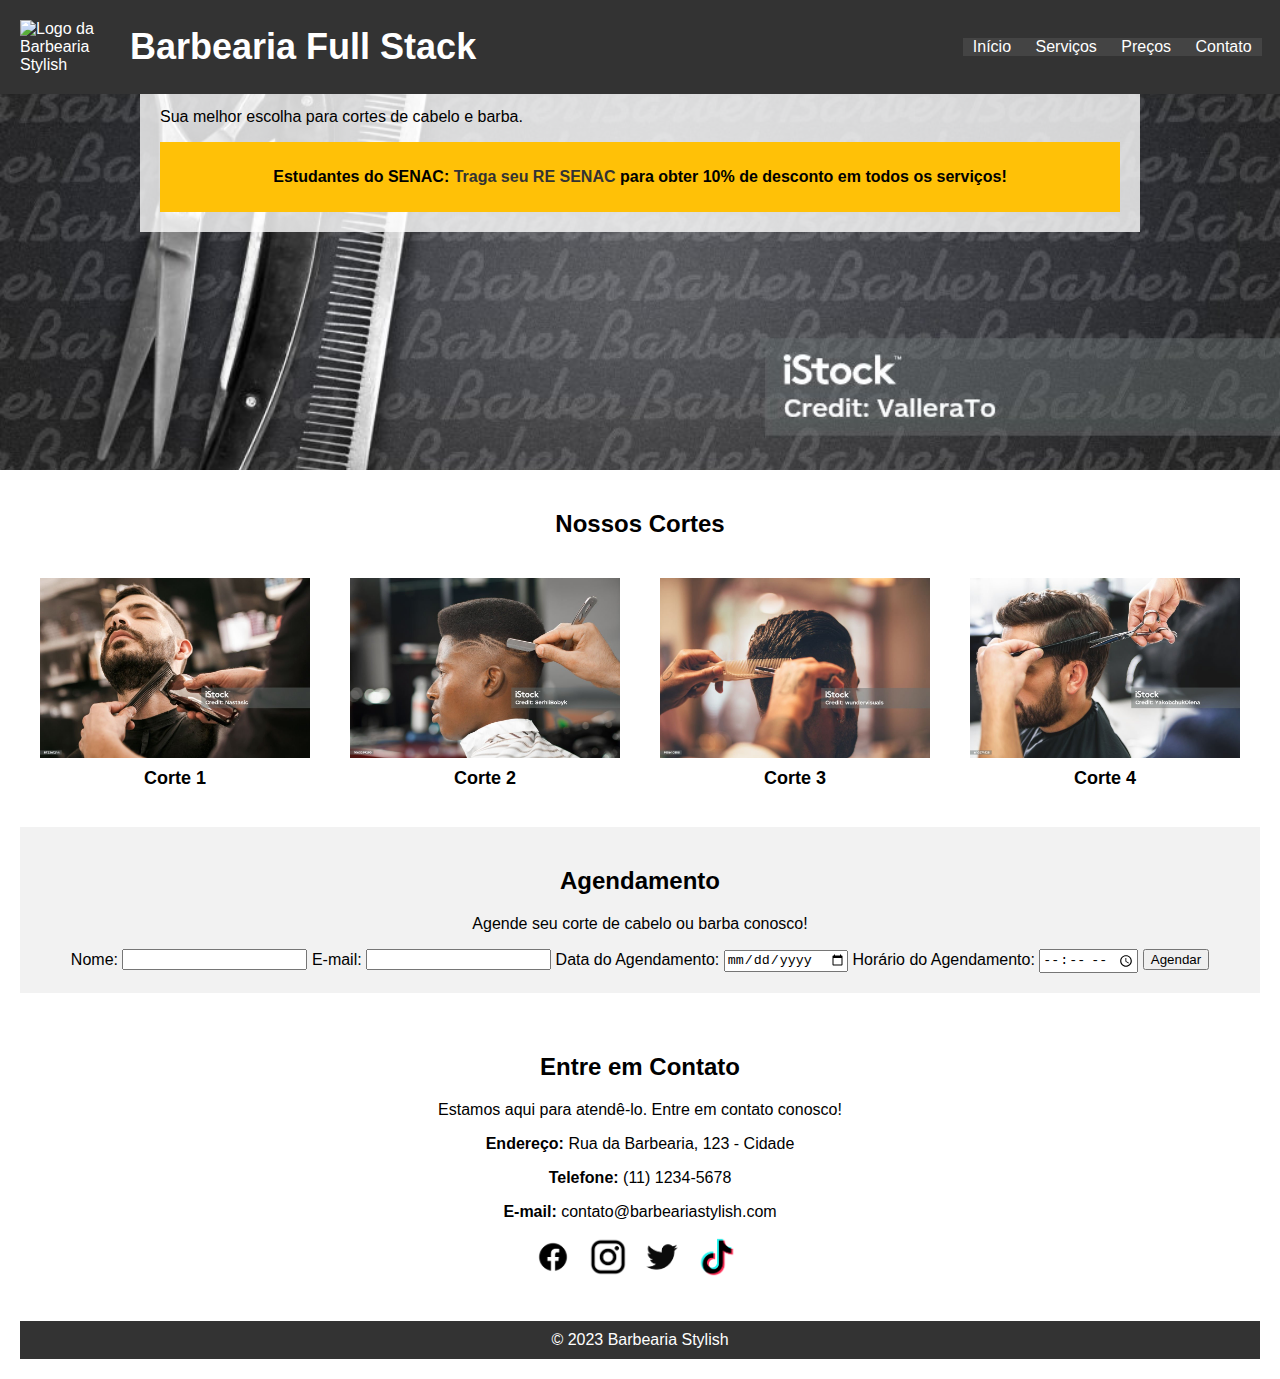
==== index copy.html @ 32a2c8d0 "Commit_09-10" ====
<!DOCTYPE html>
<html lang="pt-BR">
<head>
    <meta charset="UTF-8">
    <meta name="viewport" content="width=device-width, initial-scale=1.0">
    <link rel="stylesheet" href="css/styles.css">
    <title>Barbearia Full Stack</title>
</head>
<body>
    <header>
        <div class="logo">
            <img src="logo.png" alt="Logo da Barbearia Stylish">
            <h1>Barbearia Full Stack</h1>
        </div>
        <nav>
            <a href="#">Início</a>
            <a href="#">Serviços</a>
            <a href="#">Preços</a>
            <a href="#">Contato</a>
        </nav>
    </header>
    <!-- Adicione uma seção com a imagem de fundo -->
    <section class="background-image">
        <div class="container">
            <h2>Bem-vindo à Barbearia Full Stack</h2>
            <p>Sua melhor escolha para cortes de cabelo e barba.</p>
            <div class="promo">
                <p>Estudantes do SENAC: <a href="#">Traga seu RE SENAC</a> para obter 10% de desconto em todos os serviços!</p>
                
            </div>
        </div>
    </section>

   <!-- Seção de Opções de Cortes -->
<section class="cuts">
    <h2>Nossos Cortes</h2>
    <div class="cut-options">
        <div class="cut-option">
            <img src="img/corte1.jpg" alt="Corte 1">
            <h3>Corte 1</h3>
        </div>
        <div class="cut-option">
            <img src="img/corte2.jpg" alt="Corte 2">
            <h3>Corte 2</h3>
        </div>
        <div class="cut-option">
            <img src="img/corte3.jpg" alt="Corte 3">
            <h3>Corte 3</h3>
        </div>
        <div class="cut-option">
            <img src="img/corte4.jpg" alt="Corte 4">
            <h3>Corte 4</h3>
        </div>
    </div>

    <!-- Seção de agendamento  -->
    <section class="booking">
        <h2>Agendamento</h2>
        <p>Agende seu corte de cabelo ou barba conosco!</p>
        <form class="booking-form" action="processar_agendamento.php" method="POST">
            <label for="name">Nome:</label>
            <input type="text" id="name" name="name" required>

            <label for="email">E-mail:</label>
            <input type="email" id="email" name="email" required>

            <label for="date">Data do Agendamento:</label>
            <input type="date" id="date" name="date" required>

            <label for="time">Horário do Agendamento:</label>
            <input type="time" id="time" name="time" required>

            <button type="submit">Agendar</button>
        </form>
    </section>

    <!-- Seção de Contato e Redes Sociais -->
<section class="contact">
    <div class="container">
        <h2>Entre em Contato</h2>
        <p>Estamos aqui para atendê-lo. Entre em contato conosco!</p>

        <!-- Informações de Contato -->
        <div class="contact-info">
            <p><strong>Endereço:</strong> Rua da Barbearia, 123 - Cidade</p>
            <p><strong>Telefone:</strong> (11) 1234-5678</p>
            <p><strong>E-mail:</strong> contato@barbeariastylish.com</p>
        </div>

        <!-- Links para Redes Sociais -->
        <div class="social-links">
            <a href="https://www.facebook.com/seupagefacebook" target="_blank"><img src="img/facebook.png" alt="Facebook" class="social-icon"></a>
            <a href="https://www.instagram.com/seuinstagram" target="_blank"><img src="img/instagram.png" alt="Instagram" class="social-icon"></a>
            <a href="https://www.twitter.com/seutwitter" target="_blank"><img src="img/twiter.png" alt="Twitter" class="social-icon"></a>
            <a href="https://www.tiktok.com/" target="_blank"><img src="img/tiktok.png" alt="Twitter" class="social-icon"></a>
        </div>
    </div>
</section>

<!-- ... código posterior ... -->
    <footer>
        &copy; 2023 Barbearia Stylish
    </footer>
</body>
</html>
---- css/styles.css ----
body {
    font-family: Arial, sans-serif;
    margin: 0;
    padding: 0;
    background-color: #f2f2f2; /* Cor de fundo do body */
}

header {
    background-color: #333;
    color: #fff;
    display: flex;
    justify-content: space-between;
    align-items: center;
    padding: 20px;
    position: fixed; /* Fixar o cabeçalho */
    top: 0; /* Posicionar no topo da página */
    width: 97%; /* Largura total */
    z-index: 100; /* Defina um índice de sobreposição alto para que fique acima do conteúdo */
}

.logo {
    display: flex;
    align-items: center;
}

.logo img {
    max-width: 100px;
    margin-right: 10px;
}

h1 {
    margin: 0;
    font-size: 36px;
}

nav {
    background-color: #444;
    color: #fff;
}

nav a {
    text-decoration: none;
    color: #fff;
    margin: 10px;
}

/* Estilize a seção de imagem de fundo */
.background-image {
    background-image: url('../img/background-image.jpg'); /* Caminho para a imagem de fundo na pasta "img" */
    background-size: cover;
    background-position: center;
    background-repeat: no-repeat;
    height: 50vh; /* Altura de 50% da tela */
}

.container {
    max-width: 960px;
    margin: 20px auto;
    padding: 20px;
    background-color: rgba(255, 255, 255, 0.8); /* Fundo semitransparente */
}

.promo {
    background-color: #ffc107;
    padding: 10px;
    text-align: center;
    font-weight: bold;
}

.promo a {
    text-decoration: none;
    color: #333;
}

footer {
    background-color: #333;
    color: #fff;
    text-align: center;
    padding: 10px;
}

/* Estilos para a seção de Opções de Cortes */
.cuts {
    background-color: #fff;
    padding: 20px;
    text-align: center;
}

.cuts h2 {
    margin-bottom: 20px;
    font-size: 24px;
}

.cut-options {
    display: flex; /* Alterado para flex para alinhar as opções na horizontal */
    justify-content: center; /* Centraliza horizontalmente as opções */
    flex-wrap: wrap; /* Permite que as opções se quebrem para a próxima linha */
}

.cut-option {
    margin: 20px;
    position: relative;
    transition: transform 0.3s ease-in-out;
    flex: 1; /* Distribui igualmente o espaço disponível entre as opções */
    max-width: 300px; /* Defina a largura máxima desejada para cada opção */
}

/* Estilo para as imagens de corte */
.cut-option img {
    max-width: 100%;
    height: auto;
    width: 100%; /* Preenche horizontalmente o contêiner pai */
    display: block;
}

.cut-option h3 {
    margin-top: 10px;
    font-size: 18px;
}

.cut-option:hover {
    transform: scale(1.1);
}

/* Estilos para a seção de Opções de Cortes */
.cuts {
    background-color: #fff;
    padding: 20px;
    text-align: center;
}

.cuts h2 {
    margin-bottom: 20px;
    font-size: 24px;
}

.cut-options {
    display: flex;
    flex-wrap: nowrap; /* Impede que as opções quebrem para a próxima linha */
    overflow-x: auto; /* Adiciona uma barra de rolagem horizontal se necessário */
    justify-content: flex-start; /* Alinha as opções à esquerda */
}

.cut-option {
    margin-right: 20px; /* Adicione margem entre as opções para espaçamento */
    position: relative;
    transition: transform 0.3s ease-in-out;
    max-width: 300px; /* Largura máxima das opções */
}

/* Estilo para as imagens de corte */
.cut-option img {
    max-width: 100%;
    height: auto;
    width: 100%;
    display: block;
}

.cut-option h3 {
    margin-top: 10px;
    font-size: 18px;
}

.cut-option:hover {
    transform: scale(1.1);
}

.booking {
    background-color: #f2f2f2;
    padding: 20px;
    text-align: center;
}

/* Estilize o seu formulário de agendamento aqui */


/* Estilize os logotipos das redes sociais */
.social-icon {
    width: 40px; /* Defina o tamanho desejado */
    height: 40px;
    margin-right: 10px; /* Adicione margem à direita para separar os ícones */
}

/* Estilos para a seção de Preços */
.prices {
    background-image: url('../img/background-image.jpg'); /* Substitua 'sua-imagem.jpg' pelo nome da sua imagem de fundo na pasta 'img' */
    background-size: cover;
    background-position: center;
    padding: 20px;
    text-align: center;
    color: #fff; /* Adicione uma cor de texto legível */
}
.prices h2 {
    font-size: 24px;
    margin-bottom: 20px;
}

.price-table {
    width: 100%;
    max-width: 600px;
    margin: 0 auto;
    border-collapse: collapse;
    text-align: left;
    background-color: rgba(0, 0, 0, 0.6); /* Cor de fundo com transparência para destacar o texto */
}

.price-table th,
.price-table td {
    padding: 10px 15px;
    border-bottom: 1px solid #ccc;
    color: #fff; /* Adicione uma cor de texto legível */
}

.price-table th {
    background-color: #333;
}

.price-table tbody tr:nth-child(even) {
    background-color: rgba(0, 0, 0, 0.3); /* Cor de fundo com transparência para destacar o texto */
}
Certifique-se de substituir 'caminho/para/sua/imagem.jpg' pelo caminho real da sua imagem de fundo. Isso aplicará a imagem de fundo à seção de preços e estilizará a tabela de preços para ter um fundo semitransparente, tornando o texto visível. Ajuste as cores e estilos de acordo com as preferências de design do seu site.
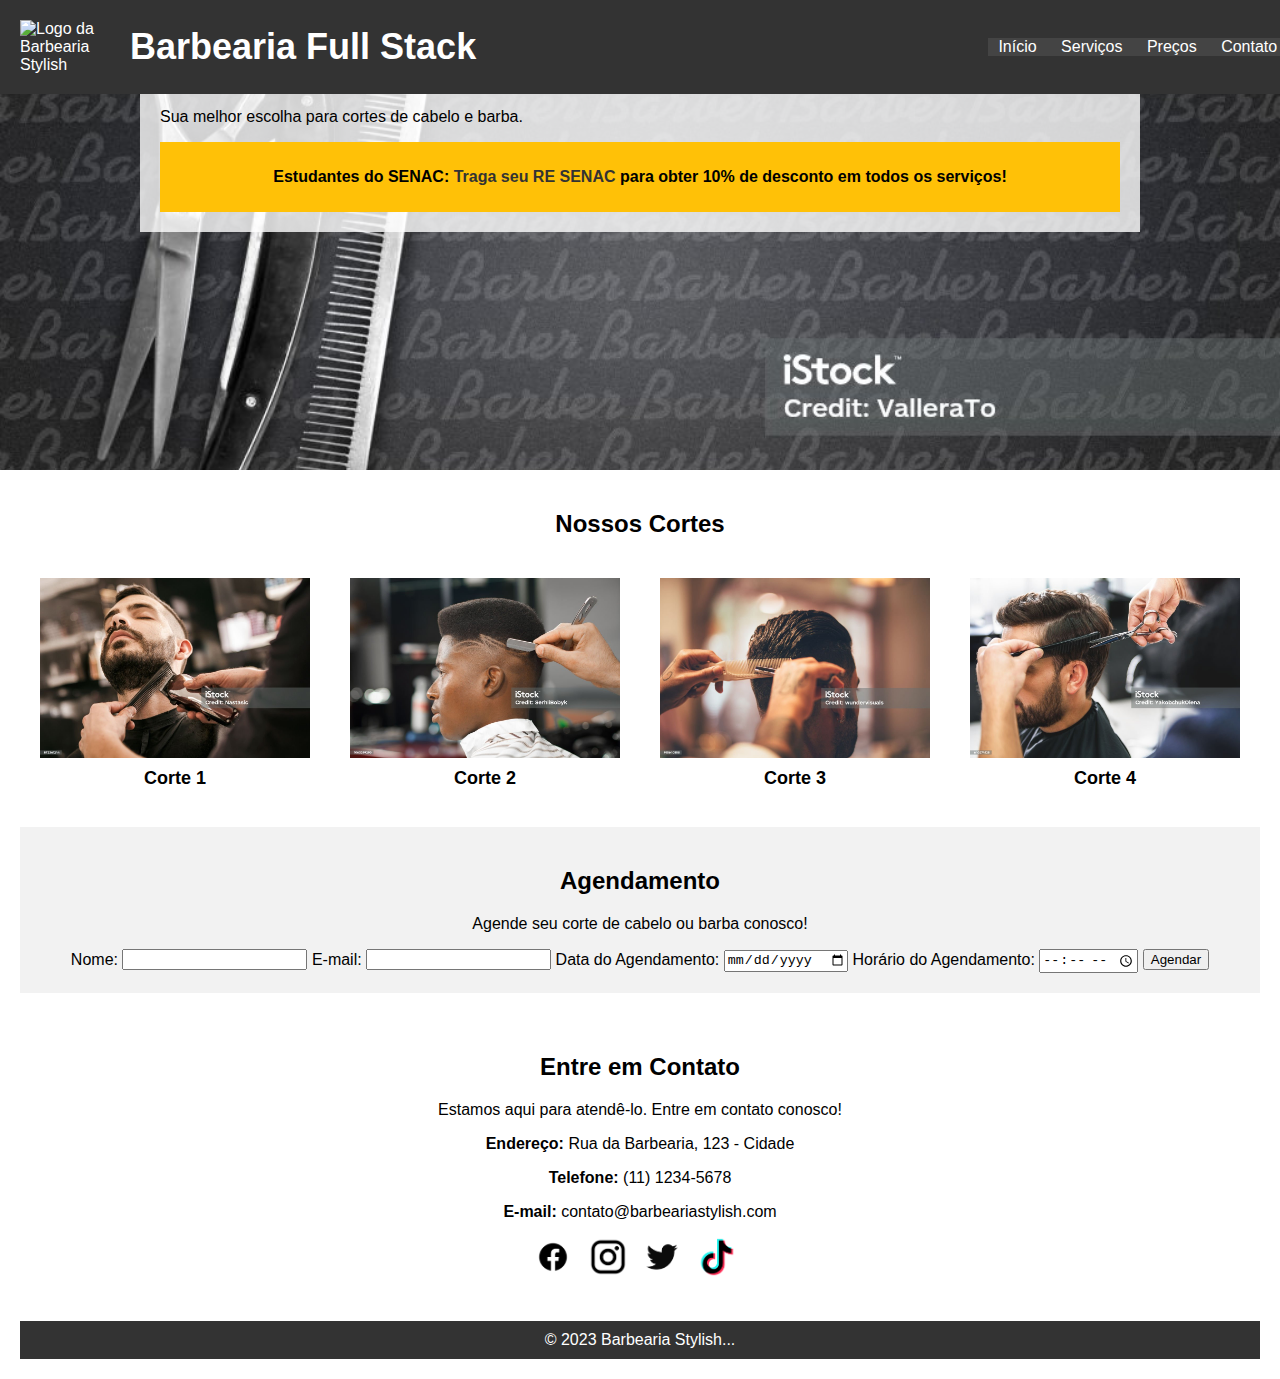
==== commit cf0374fc: "Commit_002" ====
--- a/index copy.html
+++ b/index copy.html
@@ -99,7 +99,7 @@
 
 <!-- ... código posterior ... -->
     <footer>
-        &copy; 2023 Barbearia Stylish
+        &copy; 2023 Barbearia Stylish...
     </footer>
 </body>
 </html>--- a/css/styles.css
+++ b/css/styles.css
@@ -14,7 +14,7 @@
     padding: 20px;
     position: fixed; /* Fixar o cabeçalho */
     top: 0; /* Posicionar no topo da página */
-    width: 97%; /* Largura total */
+    width: 99%; /* Largura total */
     z-index: 100; /* Defina um índice de sobreposição alto para que fique acima do conteúdo */
 }
 
@@ -218,9 +218,6 @@
 .price-table tbody tr:nth-child(even) {
     background-color: rgba(0, 0, 0, 0.3); /* Cor de fundo com transparência para destacar o texto */
 }
-Certifique-se de substituir 'caminho/para/sua/imagem.jpg' pelo caminho real da sua imagem de fundo. Isso aplicará a imagem de fundo à seção de preços e estilizará a tabela de preços para ter um fundo semitransparente, tornando o texto visível. Ajuste as cores e estilos de acordo com as preferências de design do seu site.
-
-
-
-
-
+
+
+
